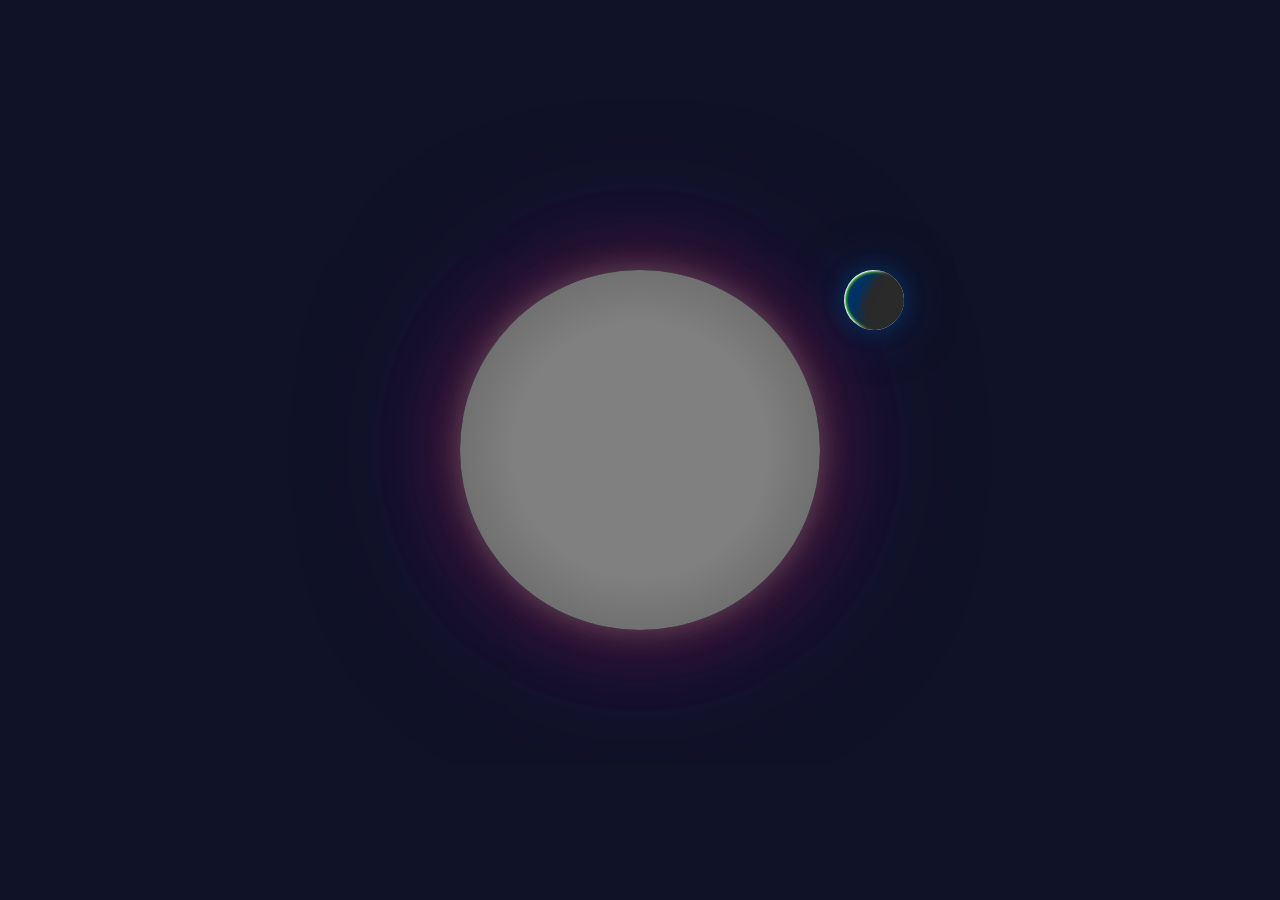
==== index2.html @ 0c65ecec "." ====
<!DOCTYPE html>
<html lang="en">
<head>
    <meta charset="UTF-8">
    <meta name="viewport" content="width=device-width, initial-scale=1.0">
    <title>Planets</title>
    <link rel="stylesheet" href="style2.css">
</head>
<body>
    <div class="star-neutron"></div> <!-- Estrela de nêutrons -->
    <div class="planet">
        <div class="satellite"></div>
    </div>
</body>
</html>
---- style2.css ----
body {
    background: #101227;
    height: 100vh;
    display: flex;
    justify-content: center;
    align-items: center;
    margin: 0;
    font-size: 12px;
    position: relative; /* Para posicionar a estrela e os planetas de forma correta */
}

/* Estrela de Nêutrons */
.star-neutron {
    width: 10em;
    height: 10em;
    background: radial-gradient(circle, 
      rgba(255, 255, 255, 1) 30%,  /* Brilho intenso no centro */
      rgba(0, 102, 255, 0.8) 60%,  /* Azul brilhante */
      rgba(75, 0, 130, 0.6) 100%   /* Roxo */
    );
    border-radius: 50%;
    box-shadow: 
    0 0 30px rgba(255, 255, 255, 0.8), 
    0 0 60px rgba(75, 0, 130, 0.6),
    0 0 120px rgba(0, 102, 255, 0.6);
    animation: pulse 2s infinite ease-in-out; /* Pulsação de energia */
    position: absolute;
    top: 50%;
    left: 50%;
    transform: translate(-50%, -50%);
}

@keyframes pulse {
    0%, 100% {
        box-shadow: 
        0 0 40px rgba(255, 255, 255, 0.8), 
        0 0 80px rgba(75, 0, 130, 0.6),
        0 0 150px rgba(0, 102, 255, 0.6);
    }
    50% {
        box-shadow: 
        0 0 60px rgba(255, 255, 255, 0.9), 
        0 0 120px rgba(75, 0, 130, 0.8),
        0 0 200px rgba(0, 102, 255, 0.8);
    }
}

/* Planeta Orbitando */
.planet {
    width: 30em;
    height: 30em;
    background: radial-gradient(circle, 
      rgba(128, 128, 128, 1) 50%,  /* Cinza metálico */
      rgba(105, 105, 105, 1) 80%,  /* Superfície rochosa */
      rgba(30, 30, 30, 1) 100%     /* Tons mais escuros e frios */
    );
    border-radius: 50%;
    box-shadow: 0 0 30px rgba(128, 128, 128, 0.5),  /* Brilho suave */
                0 0 80px rgba(255, 69, 0, 0.3),   /* Efeito de radiação */
                0 0 150px rgba(75, 0, 130, 0.6);  /* Radiação roxa */
    position: relative;
}

/* Satélite Orbitando o Planeta */
.satellite, .satellite::after {
    content: "";
    position: absolute;
    width: 5em;
    height: 5em;
    border-radius: 50%;
}

.satellite {
    background: radial-gradient(circle, 
      rgb(0, 51, 102) 60%,  
      rgb(34, 139, 34) 65%,  
      rgb(240, 248, 255) 70%  
    );

    box-shadow: 0 0 20px rgba(0, 51, 102, 0.8),
     0 0 50px rgba(0, 51, 102, 0.6);
    border-radius: 50%;

    overflow: hidden;
    transition: 250ms;
    left: 32em;
    transform: rotate(20deg);
    animation: round 5s infinite ease-in-out;
}

.satellite::after {
    background: #2a2a2a;
    width: 2.5em;
    left: 2.5em;
    box-shadow: 0 0 0.75em 0.95em #2a2a2a;
    animation: shadow 5s infinite ease-in-out;
}

@keyframes shadow {
    0% {
        width: 2.5em;
        left: 0;
    }

    25% {
        width: 5em;
        left: 0;
    }

    50% {
        width: 2.5em;
        left: 2.5em;
    }

    75% {
        width: 0em;
        left: 5em;
    }

    80% {
        left: 0;
        box-shadow: 0 0 0.55em 0.75em #262938;
    }

    100% {
        width: 2.5em;
        left: 0;
    }
}

@keyframes round {
    0%,
    100% {
        top: 2em;
        left: -15em;
        box-shadow: -2em 0 5em 0.5em #c6836466;
        z-index: 2;
    }

    25% {
        box-shadow: 0 0 3em 1em #412104b5;
    }

    75% {
        box-shadow: 0 0 3em 1em black;
    }

    48% {
        z-index: 2;
    }

    50% {
        left: 40em;
        top: 20em;
        z-index: -1;
        box-shadow: 2em 0 5em 0.5em #845a4682;
    }

    99% {
        z-index: -1;
    }
}
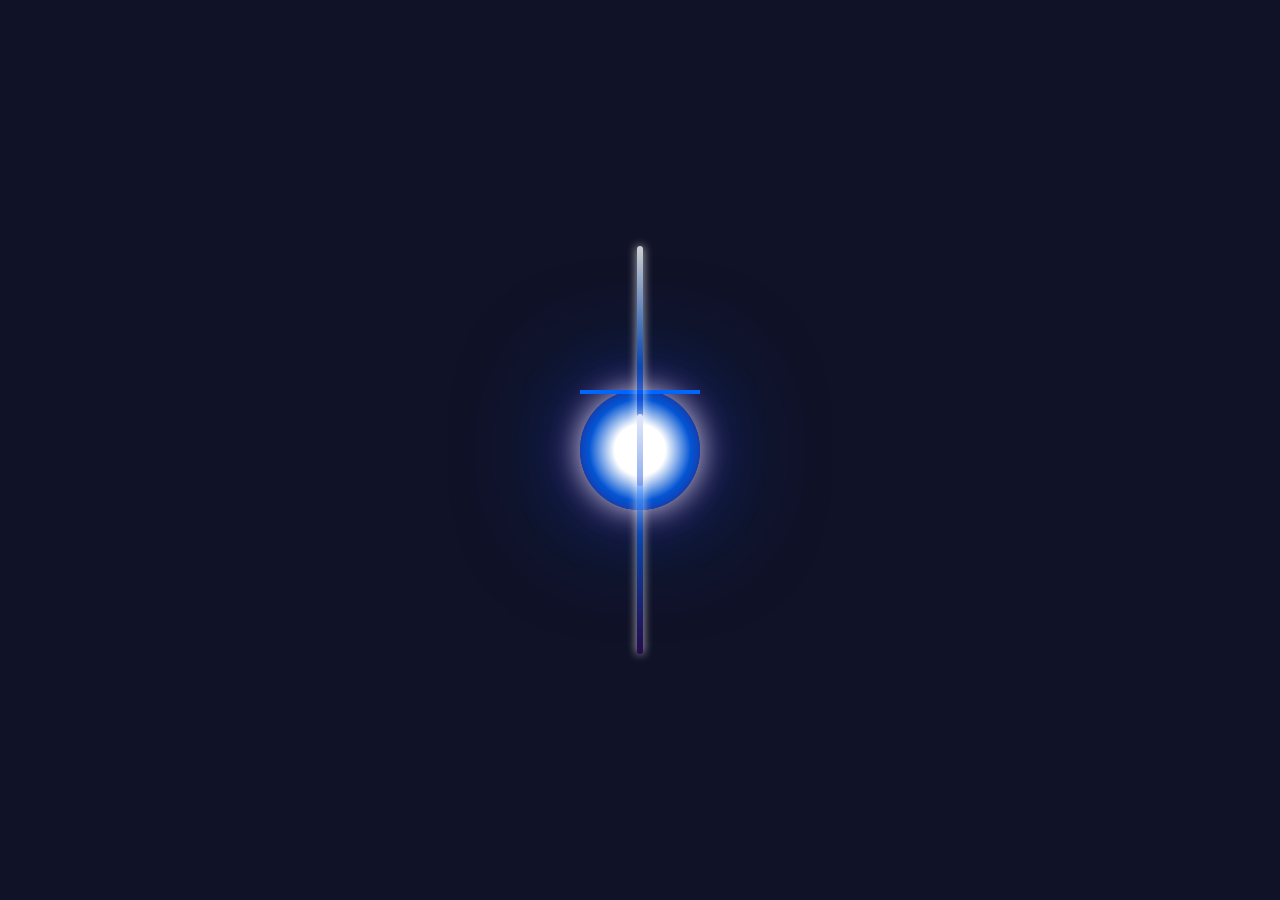
==== commit 8822628e: "up" ====
--- a/index2.html
+++ b/index2.html
@@ -3,13 +3,14 @@
 <head>
     <meta charset="UTF-8">
     <meta name="viewport" content="width=device-width, initial-scale=1.0">
-    <title>Planets</title>
+    <title>Neutron Star</title>
     <link rel="stylesheet" href="style2.css">
 </head>
 <body>
-    <div class="star-neutron"></div> <!-- Estrela de nêutrons -->
-    <div class="planet">
-        <div class="satellite"></div>
+    <div class="star-neutron">
+        <div class="magnetic-field"></div> <!-- Campo magnético -->
+        <div class="energy-jet top"></div>  <!-- Jato de energia superior -->
+        <div class="energy-jet bottom"></div> <!-- Jato de energia inferior -->
     </div>
 </body>
 </html>
--- a/style2.css
+++ b/style2.css
@@ -6,157 +6,141 @@
     align-items: center;
     margin: 0;
     font-size: 12px;
-    position: relative; /* Para posicionar a estrela e os planetas de forma correta */
+    position: relative;
 }
 
 /* Estrela de Nêutrons */
 .star-neutron {
     width: 10em;
     height: 10em;
-    background: radial-gradient(circle, 
-      rgba(255, 255, 255, 1) 30%,  /* Brilho intenso no centro */
-      rgba(0, 102, 255, 0.8) 60%,  /* Azul brilhante */
-      rgba(75, 0, 130, 0.6) 100%   /* Roxo */
-    );
+    background: radial-gradient(circle,
+            rgba(255, 255, 255, 1) 30%,
+            /* Brilho intenso no centro */
+            rgba(0, 102, 255, 0.8) 60%,
+            /* Azul brilhante */
+            rgba(75, 0, 130, 0.6) 100%
+            /* Roxo */
+        );
     border-radius: 50%;
-    box-shadow: 
-    0 0 30px rgba(255, 255, 255, 0.8), 
-    0 0 60px rgba(75, 0, 130, 0.6),
-    0 0 120px rgba(0, 102, 255, 0.6);
-    animation: pulse 2s infinite ease-in-out; /* Pulsação de energia */
-    position: absolute;
-    top: 50%;
-    left: 50%;
-    transform: translate(-50%, -50%);
+    box-shadow:
+        0 0 30px rgba(255, 255, 255, 0.8),
+        0 0 60px rgba(75, 0, 130, 0.6),
+        0 0 120px rgba(0, 102, 255, 0.6);
+    position: relative;
+    animation: pulse 2s infinite ease-in-out, rotate 10s infinite linear;
+    /* Pulsação e rotação */
 }
 
-@keyframes pulse {
-    0%, 100% {
-        box-shadow: 
-        0 0 40px rgba(255, 255, 255, 0.8), 
-        0 0 80px rgba(75, 0, 130, 0.6),
-        0 0 150px rgba(0, 102, 255, 0.6);
+/* Campos Magnéticos */
+.magnetic-field {
+    /* ... outros estilos ... */
+    border: 2px solid rgba(0, 102, 255, 1);
+    /* Borda sólida e visível */
+    background: radial-gradient(circle, transparent 40%, rgba(0, 102, 255, 0.2) 100%);
+    /* Gradiente sutil */
+
+    /* Classes auxiliares para as sombras */
+    .magnetic-field-inner-shadow {
+        box-shadow: 0 0 30px rgba(0, 102, 255, 0.8);
     }
-    50% {
-        box-shadow: 
-        0 0 60px rgba(255, 255, 255, 0.9), 
-        0 0 120px rgba(75, 0, 130, 0.8),
-        0 0 200px rgba(0, 102, 255, 0.8);
+
+    .magnetic-field-outer-shadow {
+        box-shadow: 0 0 50px rgba(0, 102, 255, 0.5);
+    }
+
+    /* Aplicando as sombras usando pseudo-elementos */
+    &::before {
+        content: "";
+        position: absolute;
+        top: 0;
+        left: 0;
+        width: 100%;
+        height: 100%;
+        border-radius: 50%;
+        /*.magnetic-field-inner-shadow;*/
+    }
+
+    &::after {
+        content: "";
+        position: absolute;
+        top: 0;
+        left: 0;
+        width: 100%;
+        height: 100%;
+        border-radius: 50%;
+       /* .magnetic-field-outer-shadow ;*/
+        transform: scale(1.1);
     }
 }
 
-/* Planeta Orbitando */
-.planet {
-    width: 30em;
-    height: 30em;
-    background: radial-gradient(circle, 
-      rgba(128, 128, 128, 1) 50%,  /* Cinza metálico */
-      rgba(105, 105, 105, 1) 80%,  /* Superfície rochosa */
-      rgba(30, 30, 30, 1) 100%     /* Tons mais escuros e frios */
-    );
-    border-radius: 50%;
-    box-shadow: 0 0 30px rgba(128, 128, 128, 0.5),  /* Brilho suave */
-                0 0 80px rgba(255, 69, 0, 0.3),   /* Efeito de radiação */
-                0 0 150px rgba(75, 0, 130, 0.6);  /* Radiação roxa */
-    position: relative;
+/* Jatos de Energia */
+.energy-jet {
+    position: absolute;
+    width: 0.5em;
+    height: 20em;
+    background: linear-gradient(to bottom,
+            rgba(255, 255, 255, 0.8),
+            rgba(0, 102, 255, 0.6),
+            rgba(75, 0, 130, 0.4));
+    box-shadow: 0 0 10px rgba(255, 255, 255, 0.8);
+    top: 0;
+    left: 50%;
+    transform: translateX(-50%);
+    border-radius: 0.25em;
+    animation: energy-pulse 3s infinite ease-in-out;
 }
 
-/* Satélite Orbitando o Planeta */
-.satellite, .satellite::after {
-    content: "";
-    position: absolute;
-    width: 5em;
-    height: 5em;
-    border-radius: 50%;
+.energy-jet.top {
+    top: -12em;
+    /* Jato saindo pelo topo */
 }
 
-.satellite {
-    background: radial-gradient(circle, 
-      rgb(0, 51, 102) 60%,  
-      rgb(34, 139, 34) 65%,  
-      rgb(240, 248, 255) 70%  
-    );
-
-    box-shadow: 0 0 20px rgba(0, 51, 102, 0.8),
-     0 0 50px rgba(0, 51, 102, 0.6);
-    border-radius: 50%;
-
-    overflow: hidden;
-    transition: 250ms;
-    left: 32em;
-    transform: rotate(20deg);
-    animation: round 5s infinite ease-in-out;
+.energy-jet.bottom {
+    top: auto;
+    bottom: -12em;
+    /* Jato saindo pela parte de baixo */
 }
 
-.satellite::after {
-    background: #2a2a2a;
-    width: 2.5em;
-    left: 2.5em;
-    box-shadow: 0 0 0.75em 0.95em #2a2a2a;
-    animation: shadow 5s infinite ease-in-out;
+/* Animações */
+@keyframes rotate {
+    from {
+        transform: rotate(0deg);
+    }
+
+    to {
+        transform: rotate(360deg);
+    }
 }
 
-@keyframes shadow {
-    0% {
-        width: 2.5em;
-        left: 0;
-    }
+@keyframes energy-pulse {
 
-    25% {
-        width: 5em;
-        left: 0;
+    0%,
+    100% {
+        height: 20em;
+        box-shadow: 0 0 20px rgba(255, 255, 255, 0.8);
     }
 
     50% {
-        width: 2.5em;
-        left: 2.5em;
-    }
-
-    75% {
-        width: 0em;
-        left: 5em;
-    }
-
-    80% {
-        left: 0;
-        box-shadow: 0 0 0.55em 0.75em #262938;
-    }
-
-    100% {
-        width: 2.5em;
-        left: 0;
+        height: 25em;
+        box-shadow: 0 0 40px rgba(255, 255, 255, 0.9);
     }
 }
 
-@keyframes round {
+/* Pulsação da estrela */
+@keyframes pulse {
+
     0%,
     100% {
-        top: 2em;
-        left: -15em;
-        box-shadow: -2em 0 5em 0.5em #c6836466;
-        z-index: 2;
-    }
-
-    25% {
-        box-shadow: 0 0 3em 1em #412104b5;
-    }
-
-    75% {
-        box-shadow: 0 0 3em 1em black;
-    }
-
-    48% {
-        z-index: 2;
+        box-shadow:
+            0 0 40px rgba(255, 255, 255, 0.8),
+            0 0 80px rgba(75, 0, 130, 0.6),
+            0 0 150px rgba(0, 102, 255, 0.6);
     }
 
     50% {
-        left: 40em;
-        top: 20em;
-        z-index: -1;
-        box-shadow: 2em 0 5em 0.5em #845a4682;
+        box-shadow:
+            0 0 60px rgba(255, 255, 255, 0.9),
+            0 0 120px rgba(75, 0, 130, 0.8),
+            0 0 200px rgba(0, 102, 255, 0.8);
     }
-
-    99% {
-        z-index: -1;
-    }
-}
+}